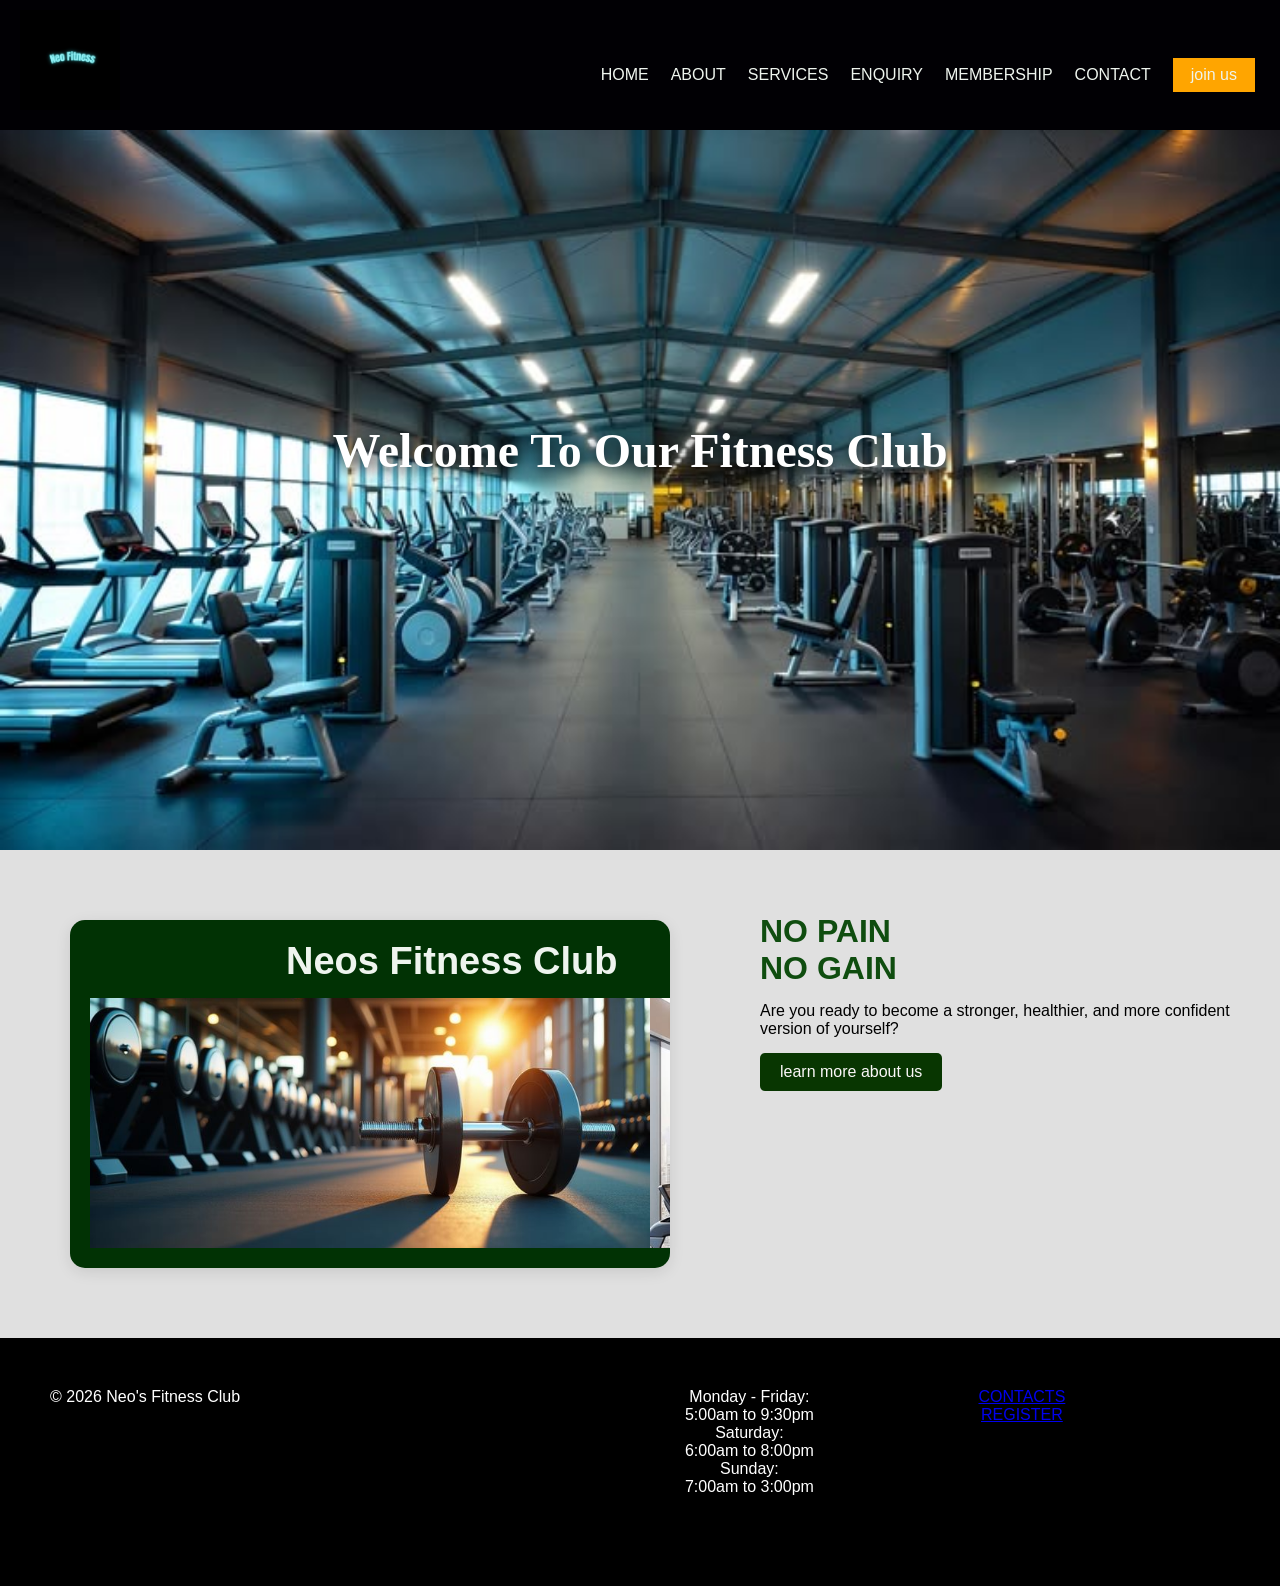
==== index.html @ 5f5af9d8 "added security" ====
<!DOCTYPE html>
<html lang="en">
<head>
  <meta charset="UTF-8">
  <meta name="viewport" content="width=device-width, initial-scale=1.0">
  <title>Neo's Fitness Club | Affordable Gym in Cape Town</title>
  <meta name="description" content="Join Neo's Fitness Club - Basic R199, Standard R500, Premium R700. Personal training, group classes, 24/7 access in Cape Town.">
  <meta name="keywords" content="Neo's Fitness Club, gym Cape Town, affordable gym, fitness club South Africa">
  <meta name="author" content="Neo's Fitness Club">

  <!-- Open Graph for SEO -->
  <meta property="og:title" content="Neo's Fitness Club">
  <meta property="og:description" content="Get fit with Neo's Team - Best gym deals in SA">
  <!-- Security Headers -->

   <!-- Security Headers - CORRECT VERSION -->
<meta http-equiv="Content-Security-Policy" content="default-src 'self'; script-src 'self' 'unsafe-inline' https://cdnjs.cloudflare.com; style-src 'self' 'unsafe-inline'; img-src 'self' data:;">
<meta http-equiv="X-Content-Type-Options" content="nosniff">

  
    <link rel="icon" href="data:,">
    <link rel="stylesheet" href="./CSS/styling.css">
    <script src="./JAVASCRIPT/jquery-3.7.1.min.js"></script>
    <script src="./JAVASCRIPT/script.js" differ></script>


</head>
<body class="home-page">
    
    <!-- Header contains the main navigation for the site -->

<header>
    
    <img src="../MEDIA/fitnesslogo.png" class="nav-logo" loading="lazy" alt="Neo's Fitness Club Logo" width="150" height="50">
    <div class="menu-toggle" id="menu-toggle">☰</div>

    <!-- Hamburger menu for mobile view -->
    <div class="hamburger-menu-inactive" id="hamburger-menu">
        <ul>
            <li><a href="index.html">HOME</a></li>
            <li><a href="/HTML/About.html">ABOUT</a></li>
            <li><a href="/HTML/Services.html">SERVICES</a></li>
            <li><a href="/HTML/Enquiry.html">ENQUIRY</a></li>
            <li><a href="/HTML/Membership.html">MEMBERSHIP</a></li>
            <li><a href="/HTML/Contact.html">CONTACT</a></li>
        </ul>
    </div>

    <!-- Main navigation menu for desktop view -->
    <nav id="main-nav">
    
    <ul class="nav-links" id="nav-links">
    <li><a href="index.html">HOME</a></li>
    <li><a href="/HTML/About.html">ABOUT</a></li>
    <li><a href="/HTML/Services.html">SERVICES</a></li>
    <li><a href="/HTML/Enquiry.html">ENQUIRY</a></li>
    <li><a href="/HTML/Membership.html">MEMBERSHIP</a></li>
    <li><a href="/HTML/Contact.html">CONTACT</a></li>
    <a id="join-btn" href="/HTML/Membership.html">join us</a>
    </ul>
</nav>
</header>
<div class="img-container">
<img id="hero-img" src="./MEDIA/heroimg.png" alt="hero">
 <div class="overlay-text">Welcome To Our Fitness Club</div>
</div>
    <!-- section content area for homepage -->
        <section>
<div class="page-wrapper">
            <div class="card">
                
                <!-- Introductory paragraph for the homepage -->
                <p id="intro-msg">Neos Fitness Club</p>

                <div class="container-img">
                    <div class="slider-wrapper">
                        <div class="image-list" id="imageList">
                        

                
                <img  src="./MEDIA/landingImage.png" alt="landingpage" class="image-item">

                <img  src="./MEDIA/interior.png" alt="interior" class="image-item">

                <img  src="./MEDIA/madidate.png" alt="madidate" class="image-item">

                <img  src="./MEDIA/yoga.png" alt="yoga" class="image-item">

                </div>
                </div>
                
       </div>
            </div>

            <div class="right-text">
                <h3>NO PAIN</h3>
                <h3>NO GAIN</h3>
                <p>Are you ready to become a stronger, healthier, and more confident version of yourself?</p>
                <a  href="./HTML/About.html" >learn more about us</a>
            </div>
            </div>
        </section>




    <!-- Footer section -->
    <footer id="home-footer">
        <p>&copy; 2026 Neo's Fitness Club</p>
        <h4>Opening Hours</h4>
        <p class="hours">
            Monday - Friday:<br>
            5:00am to 9:30pm<br>
            Saturday:<br>
            6:00am to 8:00pm<br>
            Sunday:<br>
            7:00am to 3:00pm 
            <p>
                <a href="./HTML/Contact Us Page.html">CONTACTS</a><br>
                <a href="./HTML/Membership Registration Page.html">REGISTER</a>
            </p>


        </p>
    

    </footer>



</body>
</html>
---- CSS/styling.css ----
/* NEO'S FITNESS CLUB */
*{
    padding: 0;
    margin: 0;
    box-sizing: border-box;
}
body{
    background-color: whitesmoke;
    font-family: Arial, Helvetica, sans-serif;
}
html { 
    scroll-behavior: smooth;

    
 }
/* header */

header{
    display: flex;
    justify-content: space-between;
    background-color: #010004;
    color: #eef4ee;
    align-items: center;    
    padding: 10px 20px;
    position: relative;
    z-index: 1000;
    
   
}
.logo-item{
    display: flex;
    align-items: center;
    list-style: none;
}
.nav-logo{
    width: 100px;
    height: 100px;
    margin-bottom: 10px;
}

/* HAMBURGER MENU */

/* HAMBURGER MENU LINKS */
#hamburger-menu{
    position: absolute;
    top: 60px;
    right: 0;
    width: 100%;
    background-color: #0e3c01;
    z-index: 1001;
}
#hamburger-menu ul {
    list-style: none;
    padding: 0;
    margin: 0;
    text-align: center;
    
}

#hamburger-menu ul li {
    margin: 12px 0;
    
}

#hamburger-menu ul li a {
    color: #ffffff;
    text-decoration: none;
    font-size: 15px;
    font-weight: 500;
    letter-spacing: 1.5px;
    z-index: 1002;
    font-family: Arial, sans-serif;
    transition: color 0.3s ease;
}

/* HOVER EFFECT */

#hamburger-menu ul li a:hover {
    color: #f94402;
}

/* HAMBURGER TOGGLE */
.menu-toggle {
    display: none;
    font-size: 32px;
    color: white;
    cursor: pointer;
    z-index: 1002;
    transition: color 0.3s ease;
    user-select: none;
}

.menu-toggle:hover {
    color: #52e83b;
}
/* SHOWING HAMBURGER ON MOBILE ONLY */

@media screen and (max-width: 480px) {
  .menu-toggle {
    display: block;
    position: absolute;
    top: 20px;
    right: 10px;
  }
  .nav-logo {
    width: 60px;
    height: 60px;
    margin-right: 90%;
    
    
  }

  /* Header relative positioning */
  header {
    position: relative;
    flex-direction: row ;
    justify-content: space-between;
    align-items:end;
  }

  /* Hide nav by default on mobile */
  #nav-links {
    display: none;
    position: absolute;
    top: 70px;
    left: 0;
    width: 100%;
    background: #161e16;
    flex-direction: column;
    padding: 20px 0;
    z-index: 1000;
  }

  /* Show when active class added by JS */

  #main-nav.active {
    display: flex;
  }

  #main-nav li {
    text-align: center;
    padding: 15px 0;
  }
}


.hamburger-menu-active {
    overflow: hidden;
    position: relative;
    display: block; /* Show on mobile */

}

.hamburger-menu-inactive {
    display: none; /* Hide on desktop */
}

/* NAVIGATION */

.nav-links{
    display: flex;
    align-items: center;
    gap: 22px;
    list-style: none;
    margin: 0;
    padding-top: 25px;
}
.nav-links li{
   position: relative;
}
.nav-links li a::after{
    content: '';
    position: absolute;
    width: 0%;
    height: 2px;
    background-color: #f05304cd;
    bottom: -4px;
    left: 0;
    font-size: medium;
    width: 0%;
    transition: width 0.3s;
}
.nav-links li a:hover::after{
    width: 100%;
}
#main-nav{
    position: flex;
    gap: 20px;
}


#main-nav a { 
     color: #eef4ee;
     font-family:'Gill Sans', 'Gill Sans MT', Calibri, 'Trebuchet MS', sans-serif;
     text-decoration: none;
     font-weight: 500;
     font-size: medium;
     transition: 0.3s;
     }
     
nav ul {
    text-decoration: none;
    margin: 0px;
    width: 100%;
    font-size: 15px;
    padding: 5px;   
    display: flex;
    flex-direction: row;
    list-style: none; 
    align-items: center;
    gap: 25px;

}
#main-nav a:hover {
    color: #ff6600;
}
#join-btn{
    background-color: orange;
    border: none;
    padding: 8px 18px;
    cursor: pointer;
    transition: 0.3s;
    animation: pulseBtn 2s infinite;
}

@keyframes pulseBtn{
    0%{
        transform: scale(1);
    }
    50%{
        transform: scale(1.08);
        box-sizing: 15px var(--white);
    }
    100%{
        transform: scale(1);
    }
}

#join-btn:hover{
    transform: scale(1.1);
    background-color: rgba(168, 69, 7, 0.782);
    color: white;
}



/* HERO SECTION */

#hero-img{
    display: block;
    width: 100%;
    height: 100%;
    border-radius: 0;
    object-fit: cover;
    animation: fadeSlideIn 1.0s ease-out;
}
    @keyframes fadeSlideIn {
        from{
            opacity: 0;
            transform: translateY(40px);
        }
        to{
            opacity: 1;
            transform: translateY(0)
        }
        
    };

.img-container{
    
    overflow: hidden;
    width: 100%;
    
   
}


p#intro-msg{
    font-family: 'Segoe UI', Tahoma, Geneva, Verdana, sans-serif;
    color: #eef4ee;
    font-size: 38px;
    margin-bottom: 15px;
    margin-left: 35%;
    font-weight: bold;
    
}
.overlay-text {
    position: absolute;
    top: 50%;
    left: 50%;
    color: white;
    font-family: 'Times New Roman', Times, serif;
    text-align: center;
    font-size: 3rem;
    font-weight: bold;
    text-shadow: 0px 4px 15px rgba(0, 0, 0, 0.933);
    transform: translate(-50%, -50%);
    animation: fadeUp 1.5s ease-out;
    z-index: 2;
    width: 90%;
}

@keyframes fadeUp {
    from {
        opacity: 0;
        transform: translate(-50%, -30%);
    }
    to {
        opacity: 1;
        transform: translate(-50%, -50%);
    }
}


/* IMAGE SLIDDER */

.slidder-wrapper{
    
    width: 100%;
    height: 250px;
    overflow: hidden;
    border-radius: 0 0 10px 10px;
   
}
.image-list{
    display: flex;
    width: 400%;
    height: 100%;

}
.image-item{
    width: 25%;
    height: 250px;
    flex-shrink: 0;
    object-fit: cover;
    cursor: pointer;
    transition: 0.3s;
}
.image-item:hover{
    filter: brightness(1.1);
}



.card {
    background-color: rgb(1, 50, 4);
    max-width: 350px;
    min-width: 600px;
    margin: 30px ;
    padding: 20px;
    border-radius: 15px;
    flex: 1;
    overflow: hidden;
    transition: 0.6s;
    box-shadow: 0 4px 15px rgba(0,0,0,0.1);
    
}
.card.reveal{
    opacity: 0;
    transform: translateY(50px);
}
.card.reveal.active{
    opacity: 1;
    transform: translateY(0);
}
.card:hover{
    transform: translateY(-10px) scale(1.02);
    box-shadow: 0 15px 30px #000500;
}
.page-wrapper{
    display:flex;
    gap: 40px;
    padding: 40px;
    max-width: 100%;
    align-items: flex-start;
    background-color: #e0e0e0;
    overflow: hidden;
}

/* RIGHT TEXT */

.right-text{
    flex: 1;
    min-width: 250px;
    padding-left: 20px;
    margin-top: 23px;
}
.right-text h3{
    color: #0f4d0f;
    font-size: 2rem;
}
.right-text p{
    margin-top: 15px;
}
.right-text a{
    display: inline-block;
    margin-top: 15px;
    font-size: medium;
    background-color: #083601;
    padding: 10px 20px;
    border-radius: 5px;
    text-decoration: none;
    color: #fbf8f8;
    transition: 0.3s;
}
.right-text a:hover{
    color: #000500;
    background-color: orange;
    transform: translateX(5px);
}


/*  768px to 1024px */
@media(min-width:768px) and (max-width:1024px){

.img-container{
    position: relative;
    height:300px
}
.overlay-text{
    font-size: 50px;
    margin: 0 auto;
    width:80%;
    white-space:normal
}
.page-wrapper{
    flex-direction: column;
}
.image-item{
    width:150px;
    height:100px;
}
.right-text h3{
    font-size:30px
}
.right-text{
    padding-left: 10px;
    margin-top: 15px;
}
.card{
    max-width:100%;
    min-width:100%;
    margin: 0px;
    margin-top: 30px;
    padding:15px;
    padding-top: 30px;
}
}

/* MOBILE - <768px */
@media(max-width:767px){

.img-container{
    height:220px
}
.overlay-text{
    font-size:20px ;
    padding:8px 10px ;
    width:90% ;
    white-space:normal ;
    line-height:1.3 ;
    flex-direction:column;
  }
.page-wrapper{
    flex-direction:column;
    padding:0 15px;
}
.card,.right-text{
    width:100%
}
.nav-logo{
    width: 60px;
    height: 60px;
}
  .menu-toggle{
    display:block;
}
  .home-page nav{
    display:none;
    position:absolute;
    top:50px;
    left:0;
    width:100%;
    background:#010827
}
   nav.active{
    display:flex
}
   .nav-links{
    flex-direction:column;
    width:100%
}
}

/* SMALL MOBILE - <480px */
@media(max-width:480px){
.img-container{
    height:180px;
    position:relative;
}
.overlay-text{
    font-size:20px;
    padding:8px 10px;
    width:90%;
}
.card{
    max-width:100%;
    min-width:100%;
    margin: 0px;
    margin-top: 30px;
    padding:15px;
    padding-top: 30px;  
}
.right-text{
    margin-bottom: 20px;
}

}

/* TABLE */

.schedule-controls {
    display: flex;
    flex-wrap: wrap;
    gap: 12px;
    margin: 20px 0;
}

.schedule-controls select {
    padding: 12px 16px;
    font-size: 1rem;
    border: 1px solid #dde2e8;
    border-radius: 8px;
    background: #fff;
    cursor: pointer;
}

.schedule-table {
    width: 100%;
    border-collapse: collapse;
    background: #fff;
    border-radius: 12px;
    overflow: hidden;
    box-shadow: 0 10px 30px rgba(20, 33, 61, 0.1);
}

.schedule-table th {
    padding: 16px;
    text-align: left;
    font-size: 0.85rem;
    text-transform: uppercase;
    letter-spacing: 1.5px;
    color: #fff;
    background: #14213d;
}

.schedule-table td {
    padding: 16px;
    color: #4a5565;
    border-bottom: 1px solid #eef1f5;
}

.schedule-table tbody tr:nth-child(even) {
    background: #f8f9fb;
}

.schedule-table tbody tr:hover {
    background: #fff3ed;
}

.level-badge {
    display: inline-block;
    padding: 4px 12px;
    font-size: 0.8rem;
    font-weight: 600;
    border-radius: 20px;
}

.level-badge.all-levels {
    color: #1b5e20;
    background: #e8f5e9;
}

.level-badge.beginner {
    color: #0d47a1;
    background: #e3f2fd;
}

.level-badge.intermediate {
    color: #e65100;
    background: #fff3e0;
}

.no-classes {
    text-align: center;
    padding: 30px;
}

@media (max-width: 768px) {

    .schedule-table thead {
        display: none;
    }

    .schedule-table,
    .schedule-table tbody,
    .schedule-table tr,
    .schedule-table td {
        display: block;
        width: 100%;
        box-sizing: border-box;
    }

    .schedule-table tr {
        margin-bottom: 15px;
        border-radius: 12px;
        box-shadow: 0 4px 14px rgba(20, 33, 61, 0.1);
    }

    .schedule-table td {
        display: flex;
        justify-content: space-between;
        gap: 15px;
        text-align: right;
    }

    .schedule-table td::before {
        content: attr(data-label);
        font-weight: 700;
        text-align: left;
        color: #14213d;
    }
}


/* FIX HUGE GALLERY IMAGES */
.gallery-grid {
    display: grid;
    grid-template-columns: 1fr 1fr;
    gap: 15px;
}
.gallery-grid img {
    width: 100%;
    height: 200px ;
    object-fit: cover;
    border-radius: 10px;
    display: block;
}

/* Aesthetic Form - Membership */

form label {
    display: block;
    margin-top: 12px;
    font-weight: bold;
    color: #3a2e2a;
}
form input[type="text"], form input[type="email"], 
form input[type="tel"], form input[type="date"], form select {
    display: flex;
    width: 35%;
    padding: 10px;
    margin-top: 5px;
    border: 1px solid #e8ddd0;
    border-radius: 6px;
    background: white;
    box-sizing: border-box;
}
form button {
    margin-top: 20px;
    background: orange;
    color: white;
    border: none;
    padding: 12px 25px;
    border-radius: 6px;
    cursor: pointer;
    font-size: 16px;
}
form button:hover {
    background: #3a2e2a;
}
.radio-group {
    margin: 15px 0;
    background: white;
    padding: 15px;
    border-radius: 6px;
    border: 1px solid #e8ddd0;
}
.contact-grid {
    display: grid;
    grid-template-columns: 1fr 1fr;
    gap: 30px;
    margin-top: 20px;
}
textarea {
    width: 100%;
    padding: 10px;
    border: 1px solid #e8ddd0;
    border-radius: 6px;
    box-sizing: border-box;
}





  


/* FOOTERs */

footer {
    display: flex;
    justify-content: space-between;
    background-color: black;
    padding: 50px;
}
footer p{
    color: white;
    text-align: center;

}
#home-footer p{
    margin-bottom: 40px;

}
    


/* -------------------------------------------------------
   2.5 VISUAL STYLES - Professional Backgrounds
   color, background-color, border, box-shadow
   :hover, :focus, :active
   ------------------------------------------------------- */
.logo {
    font-family: 'Oswald', sans-serif;
    font-size: 1.9rem;
    font-weight: 800;
    letter-spacing: 1px;
    color: white;
}
.logo span { color: var(--red); }

.btn {
    display: inline-block;
    background-color: var(--red);
    color: white;
    border: 2px solid var(--red);
    padding: 0.9em 2.2em;
    font-weight: 700;
    letter-spacing: 1px;
    text-transform: uppercase;
    border-radius: 2px;
    box-shadow: 0 8px 20px rgba(225, 6, 0, 0.3);
    transition: all 0.3s ease;
}

.class-card {
    background-color: #ffffff;
    border: 1px solid var(--light-grey);
    border-left: 4px solid var(--red);
    border-radius: 4px;
    padding: 2rem;
    box-shadow: 0 10px 30px rgba(0,0,0,0.05);
    transition: all 0.3s ease;
}

/* Professional hover states */

.btn:hover {
    background-color: var(--red-hover);
    border-color: var(--red-hover);
    box-shadow: 0 12px 30px rgba(225, 6, 0, 0.4);
    transform: translateY(-3px);
}
.btn:active {
    transform: translateY(0px);
    box-shadow: 0 4px 10px rgba(0,0,0,0.2);
}

.class-card:hover {
    transform: translateY(-8px);
    border-left-color: var(--black);
    box-shadow: 0 20px 40px rgba(0,0,0,0.1);
}



/* -------------------------------------------------------
   3.1 BREAKPOINTS + 3.2 RELATIVE UNITS (rem, em, %)
   ------------------------------------------------------- */

    

@media screen and (max-width: 480px) {
    h1 { font-size: 2.8rem; }
    .hero {
        grid-template-areas: "content" "image";
        grid-template-columns: 1fr;
        min-height: auto;
        text-align: center;
    }
    .container { 
        grid-template-columns: 1fr;
         width: 95%; 
        }
}

@media screen and (max-width: 480px) {
    header { flex-direction: column;
             gap: 1rem;
         }
    nav ul { flex-direction: column;
             gap: 1rem;
             text-align: center;
         }
    .classes-wrapper { 
        flex-direction: column;
     }
    footer { 
        flex-direction: column;
        gap: 2rem;
        text-align: center;
         }
    h1 { 
        font-size: 2.2rem;
     }
    .hero {
         padding: 3rem 5%; 
    }
}
/* ABOUT PAGE */

/* card-box */

.card-box{
    padding: 15px;
    margin: auto;
 

}
.card-box h2{
    text-align: center;
}
.card-box p {
    font-family: Arial, Helvetica, sans-serif;
    color: black;
    padding: 10px;
    margin-left: 25px;
    font-size: larger;
    font-weight: 600;
}

.card-box h4{
    font-family:Georgia, 'Times New Roman', Times, serif;
    font-size: large;
}
.card-box span{
    padding: 5px;
    font-family:Verdana, Geneva, Tahoma, sans-serif;
    font-size: medium;
}

/* ACCORDION */

.accordion-container{
    max-width: 600px;
    margin: 20px;
}

.accordion-item{
    border: 1px solid black;
    margin-bottom: 5px;
    border-radius: 4px;
    overflow: hidden;
}

.accordion-header{
    background-color: #022b01;
    color: #fefefd;
    padding: 15px;
    cursor: pointer;
    display: flex;
    justify-content: space-between;
    font-weight: bold;
    user-select: none;
    transition: background-color 0.2s ease;
}
.accordion-header:hover{
    background-color: #026604cd;
}

/* Active header */
.accordion-header.active{
    background-color: #01361c;
    color: #d9e8d0;
}
.accordion-content{
    display: none;
    padding: 18px;
    background-color: rgba(2, 139, 107, 0.367);
    border-top: 1px solid black;
}
.accordion-content p{
    color: rgb(9, 4, 4);
}
@media (max-width: 768px) {

    .nav-links {
        flex-direction: column;
        align-items: center;
        gap: 10px;
    }

    #join-btn {
        display: inline-block;
        margin-top: 10px;
    }

    .card-box {
        width: 90%;
        padding: 15px;
        margin: 20px auto;
    }

    .accordion-header {
        font-size: 16px;
        padding: 12px;
    }

    .accordion-content p {
        font-size: 14px;
        line-height: 1.5;
    }

    #home-footer {
        text-align: center;
        padding: 20px 10px;
    }
}
@media (max-width: 480px) {
    

    #about-intro {
        font-size: 18px;
    }

    .card-box h2 {
        font-size: 25px;
    }
}

/* SERVICES PAGE */

.service-title {
    text-align: center;
    margin: 35px 20px 25px;
}

.service-title h2 {
    margin-bottom: 10px;
    font-size: 32px;
}

.service-title p {
    line-height: 1.6;
}

/* Main container for all service cards */

.service-wrapper {
    display: flex;
    flex-direction: column;
    gap: 25px;
    width: 100%;
    max-width: 1400px;
    margin: 0 auto;
    padding: 20px;
    box-sizing: border-box;
}

/* Individual service card */

.service-card {
    display: grid;
    grid-template-columns: 150px minmax(0, 1fr) 280px;
    align-items: start;
    gap: 20px;
    width: 100%;
    padding: 20px;
    box-sizing: border-box;
    background-color: #f8f8f8;
    border-radius: 12px;
    box-shadow: 0 3px 12px rgba(0, 0, 0, 0.08);
}

/* Service name */

.service-card h4 {
    margin: 0;
    padding-top: 5px;
    font-size: 20px;
    line-height: 1.4;
}

/* Gallery containers */

.gallery-container {
    width: 100%;
    min-width: 0;
    position: relative;
}

.gallery-slider {
    width: 100%;
    min-width: 0;
}

.gallery-list {
    display: flex;
    gap: 12px;
    width: 100%;
    min-width: 0;
    overflow-x: auto;
    overflow-y: hidden;
    padding-bottom: 12px;
    scroll-behavior: smooth;
    scroll-snap-type: x mandatory;
    -webkit-overflow-scrolling: touch;
    scrollbar-width: thin;
}

/* Individual gallery images */

.gallery-item {
    display: block;
    flex: 0 0 240px;
    width: 240px;
    height: 180px;
    object-fit: cover;
    border-radius: 10px;
    scroll-snap-align: start;
}

/* Description beside each gallery */

.service-description {
    margin: 0;
    font-size: 15px;
    line-height: 1.7;
}

/* TABLET LAYOUT */

@media (max-width: 1000px) {
    .service-card {
        grid-template-columns: 120px minmax(0, 1fr);
        gap: 15px;
    }

    .service-description {
        grid-column: 2;
    }

    .gallery-item {
        flex-basis: 220px;
        width: 220px;
    }
}

/* MOBILE LAYOUT  */

@media (max-width: 480px) {
    .service-title h2 {
        font-size: 26px;
    }

    .service-wrapper {
        padding: 12px;
        gap: 20px;
    }

    .service-card {
        grid-template-columns: minmax(0, 1fr);
        gap: 15px;
        padding: 15px;
    }

    .service-card h4 {
        font-size: 20px;
    }

    .service-description {
        grid-column: 1;
        font-size: 14px;
    }

    .gallery-item {
        flex: 0 0 85%;
        width: 85%;
        height: 200px;
    }
}

/* REGISTRATION FORM */

main.registration-container{
    padding: 25px;
    background-color: rgba(245, 246, 246, 0.7);
}
.registration-msg{
    padding: 10px;
    color: #0a0a0a;
    font-size: 40px;
    font-weight:800;
    font-family:'Franklin Gothic Medium', 'Arial Narrow', Arial, sans-serif;
    font-size: 30px;
}
.registration-msg h1{
    color: #080808;
    font-family:'Gill Sans', 'Gill Sans MT', Calibri, 'Trebuchet MS', sans-serif;
    border-radius: 4px;
    text-align: center;
}
.registration-form{
    background: url(../MEDIA/aestheticbackground.png);
    padding: 18px;
    border-radius: 20px;
    margin-bottom: 20px;
}
.registration-form h3{
    color: whitesmoke;
    font-family: cursive;
    font-size: 40px;
}
.registration-form label{
    color: white;
    font-family:serif;
    font-size: larger;
    width: 60%;
}
.registration-form p{
    color: whitesmoke;
}

.registration-form #note{
    color: red;  
}.radio-group label{
    color:#eaf4ea

}
.radio-group{
   justify-content: center;
   background-color: #020906d7;
   font-family: 'Gill Sans', 'Gill Sans MT', Calibri, 'Trebuchet MS', sans-serif;

}
input[type="text"], input[type="email"], input[type="tel"], input[type="date"], select {
    width: 100%;
    max-width: 100%;
    padding: 10px;
    margin-top: 5px;
    border: 1px solid #e8ddd0;
    border-radius: 6px;
    background: white;
    box-sizing: border-box;
}
/* MEDIA QUERIES FOR RESPONSIVE DESIGN */

@media screen and (max-width: 768px) {
  #registration-form {
    width: 95% ;
    max-width: 100% ;
    margin: 0 auto ;
    padding: 15px ;
    box-sizing: border-box ;
  }

  #registration-form .details {
    width: 100% ;
    min-width: 100% ;
    max-width: 100% ;
    display: block ;
    box-sizing: border-box ;
    padding: 14px 12px ;
    font-size: 16px ;
  }

  #registration-form label {
    display: block ;
    width: 100% ;
    margin-top: 10px ;
  }
}
 /* MEDIA QUERIES FOR SMALLER SCREENS */

@media (max-width: 480px) {

    .registration-msg h1 {
        font-size: 1.6rem;
    }

    .registration-form h3 {
        font-size: 1.1rem;
    }

    #membershipPrice {
        font-size: 1rem;
    }
    input[type="text"], input[type="email"], input[type="tel"], input[type="date"], select {
        width: 100%;
        max-width: 100%;
        font-size: 14px;
        padding: 8px;
    }
}

/* search and filter controls for services page */

.service-controls {
    display: flex;
    flex-wrap: wrap;
    gap: 12px;
    justify-content: center;
    margin: 20px auto;
    padding: 0 15px;
}

.service-controls input,
.service-controls select {
    padding: 12px 16px;
    font-size: 1rem;
    border: 1px solid #dde2e8;
    border-radius: 8px;
}

.service-controls input {
    flex: 1 1 250px;
    max-width: 400px;
}

#service-count {
    text-align: center;
    margin-bottom: 10px;
}

.no-results {
    text-align: center;
    font-size: 1.1rem;
    padding: 40px 15px;
}


/* CLASS TIMETABLE */

.class-schedule{
    display: block;
    background-color: rgba(1, 66, 7, 0.984);
    padding-bottom: 15px;
    margin-bottom: 50px;
    position: sticky;
    transition: all;
    
}
.class-schedule h1{
    padding: 10px;
    color: #fefefe;
    margin-left: 35%;
    
}
.class-schedule h2{
    color: #fdf9f9;
    margin-left: 10px;
}
.class-schedule p{
    margin-left: 10px;
    color: rgb(255, 254, 254);
}
.class-schedule #note{
    color: red;
    font-style: italic;
    margin-left: 10px;
}

/* Gallery container */


/* Lightbox inside the gallery */
.gallery-lightbox {
    display: none;
    position: absolute;
    inset: 0;
    width: 100%;
    height: 100%;
    box-sizing: border-box;
    background: rgba(0, 0, 0, 0.92);
    border-radius: 12px;
    align-items: center;
    justify-content: center;
    z-index: 10;
}

/* Enlarged image */
.lightbox-image {
    max-width: 85%;
    max-height: 85%;
    object-fit: contain;
}

/* Lightbox buttons */
.gallery-item {
    cursor: pointer;
}

.lightbox {
    display: none;
    position: fixed;
    top: 0;
    left: 0;
    width: 100%;
    height: 100%;
    background: rgba(0, 0, 0, 0.85);
    justify-content: center;
    align-items: center;
    z-index: 1000;
}

.lightbox.open {
    display: flex;
}

.lightbox-image {
    max-width: 80%;
    max-height: 85%;
    border-radius: 6px;
}

.lightbox-close,
.lightbox-prev,
.lightbox-next {
    background: none;
    border: none;
    color: #fff;
    font-size: 40px;
    cursor: pointer;
    padding: 20px;
}

.lightbox-close {
    position: absolute;
    top: 10px;
    right: 20px;
}

/* ===== Page ===== */
.contact-page {
    --accent: #ff5a1f;
    --accent-dark: #e04a12;
    --navy: #14213d;
    --text: #4a5565;
    --border: #dde2e8;
    background: linear-gradient(180deg, #eef1f5 0%, #f8f9fb 100%);
}

/* ===== Card ===== */
.contact-page .contact-card {
    max-width: 1050px;
    margin: 50px auto;
    padding: 50px;
    background: #fff;
    border-radius: 20px;
    box-shadow: 0 20px 50px rgba(20, 33, 61, 0.12);
}

.contact-page .contact-card h1 {
    font-size: 2.6rem;
    color: var(--navy);
    margin-bottom: 10px;
}

.contact-page .contact-card h1::after {
    content: "";
    display: block;
    width: 70px;
    height: 4px;
    margin-top: 12px;
    background: var(--accent);
    border-radius: 2px;
}

.contact-page .contact-card > h2 {
    font-size: 1.4rem;
    color: var(--navy);
    margin-top: 30px;
}

.contact-page .contact-card > p {
    color: var(--text);
    line-height: 1.8;
    max-width: 700px;
}

/* ===== Two-panel layout ===== */
.contact-page .contact-grid {
    display: grid;
    grid-template-columns: 1fr 1.2fr;
    gap: 40px;
    margin-top: 40px;
}

/* ===== Left panel: contact details ===== */
.contact-info {
    position: relative;
    overflow: hidden;
    padding: 40px 35px;
    background: var(--navy);
    border-radius: 16px;
}

.contact-info::after {
    content: "";
    position: absolute;
    right: -60px;
    bottom: -60px;
    width: 200px;
    height: 200px;
    border-radius: 50%;
    background: var(--accent);
    opacity: 0.18;
}

.contact-info h3 {
    margin-top: 28px;
    font-size: 0.85rem;
    text-transform: uppercase;
    letter-spacing: 2px;
    color: var(--accent);
}

.contact-info h3:first-child {
    margin-top: 0;
}

.contact-info p {
    position: relative;
    z-index: 1;
    margin-top: 8px;
    color: #e8ecf3;
    line-height: 1.8;
    font-size: 1.05rem;
}

/* ===== Right panel: form ===== */
.contact-card form h3,
.contact-grid > div:last-child > h3 {
    margin-bottom: 20px;
    font-size: 1.4rem;
    color: var(--navy);
}

.contact-card form label {
    display: block;
    margin-bottom: 6px;
    font-size: 0.9rem;
    font-weight: 600;
    color: var(--navy);
}

.contact-card form input,
.contact-card form textarea {
    display: block;
    width: 100%;
    box-sizing: border-box;
    margin-bottom: 18px;
    padding: 14px 16px;
    font-size: 1rem;
    font-family: inherit;
    color: var(--navy);
    background: #f8f9fb;
    border: 1px solid var(--border);
    border-radius: 8px;
    transition: border-color 0.2s, box-shadow 0.2s, background 0.2s;
}

.contact-card form input:focus,
.contact-card form textarea:focus {
    outline: none;
    background: #fff;
    border-color: var(--accent);
    box-shadow: 0 0 0 4px rgba(255, 90, 31, 0.15);
}

.contact-card form button {
    padding: 14px 32px;
    font-size: 1rem;
    font-weight: 600;
    color: #fff;
    background: var(--accent);
    border: none;
    border-radius: 8px;
    cursor: pointer;
    transition: background 0.2s, transform 0.2s, box-shadow 0.2s;
}

.contact-card form button:hover {
    background: var(--accent-dark);
    transform: translateY(-2px);
    box-shadow: 0 8px 18px rgba(255, 90, 31, 0.3);
}

/* ===== Form messages ===== */
#form-message {
    margin-top: 14px;
    font-weight: 600;
}
#form-message:empty {
    display: none;
}

.contact-page #form-message.success {
    color: #2e7d32;
}

.contact-page #form-message.error {
    color: #c62828;
}
.email-btn {
    display: inline-block;
    background-color: #129826b0;
    color: white;
    padding: 5px 10px;
    margin-top: 10px;
    text-decoration: none;
    border-radius: 5px;
}

.email-btn:hover {
    background-color: #ef7605;
}
.contact-phone a {
    color: #faf7f7;
    text-decoration: none;
    transition: 0.3s ease;
}

.contact-phone a:hover {
    color: #f47703;
    text-decoration: underline;
}

/* ===== Map ===== */
.map-section {
    padding: 30px 20px 60px;
    text-align: center;
}

.map-section h2 {
    font-size: 1.8rem;
    color: var(--navy);
}

#map {
    height: 420px;
    width: 100%;
    max-width: 1050px;
    margin: 20px auto 0;
    border-radius: 16px;
    border: 4px solid #fff;
    box-shadow: 0 15px 40px rgba(20, 33, 61, 0.15);
}

/* ===== Media queries (keep these LAST) ===== */
@media (max-width: 768px) {

    .contact-page .contact-card {
        margin: 20px 12px;
        padding: 25px 18px;
    }

    .contact-page .contact-grid {
        grid-template-columns: 1fr;
        gap: 30px;
    }

    .contact-page .contact-card h1 {
        font-size: 2rem;
    }

    .contact-info {
        padding: 30px 22px;
    }

    .contact-card form input,
    .contact-card form textarea {
        font-size: 16px;
    }

    .contact-card form button {
        width: 100%;
    }

    #map {
        height: 300px;
    }
}

@media (max-width: 480px) {

    .contact-page .contact-card h1 {
        font-size: 1.6rem;
    }

    .contact-page .contact-card > h2 {
        font-size: 1.2rem;
    }
}

/* ===== Enquiry page: colours and background ===== */
.enquiry-body {
    --accent: #ff5a1f;
    --accent-dark: #e04a12;
    --navy: #14213d;
    --text: #4a5565;
    --border: #dde2e8;
    background: linear-gradient(180deg, #eef1f5 0%, #f8f9fb 100%);
}

/* ===== Card ===== */
.enquiry-body .enquiry-container {
    max-width: 800px;
    margin: 50px auto;
    padding: 50px;
    background: #fff;
    border-radius: 20px;
    box-shadow: 0 20px 50px rgba(20, 33, 61, 0.12);
}

/* ===== Heading ===== */
.enquiry-body .enquiry-heading h1 {
    font-size: 2.6rem;
    color: var(--navy);
    margin-bottom: 10px;
}

.enquiry-body .enquiry-heading h1::after {
    content: "";
    display: block;
    width: 70px;
    height: 4px;
    margin-top: 12px;
    background: var(--accent);
    border-radius: 2px;
}

.enquiry-body .enquiry-heading p {
    color: var(--text);
    line-height: 1.8;
    max-width: 700px;
    margin-bottom: 30px;
}

/* ===== Form ===== */
.enquiry-body .form-group {
    margin-bottom: 18px;
}

.enquiry-body .form-group label {
    display: block;
    margin-bottom: 6px;
    font-size: 0.9rem;
    font-weight: 600;
    color: var(--navy);
}

.enquiry-body .form-group input,
.enquiry-body .form-group select,
.enquiry-body .form-group textarea {
    display: block;
    width: 100%;
    box-sizing: border-box;
    padding: 14px 16px;
    font-size: 1rem;
    font-family: inherit;
    color: var(--navy);
    background: #f8f9fb;
    border: 1px solid var(--border);
    border-radius: 8px;
    transition: border-color 0.2s, box-shadow 0.2s, background 0.2s;
}

.enquiry-body .form-group textarea {
    resize: vertical;
}

.enquiry-body .form-group input:focus,
.enquiry-body .form-group select:focus,
.enquiry-body .form-group textarea:focus {
    outline: none;
    background: #fff;
    border-color: var(--accent);
    box-shadow: 0 0 0 4px rgba(255, 90, 31, 0.15);
}

/* ===== Button ===== */
.enquiry-body .submit-btn {
    padding: 14px 32px;
    font-size: 1rem;
    font-weight: 600;
    color: #fff;
    background: var(--accent);
    border: none;
    border-radius: 8px;
    cursor: pointer;
    transition: background 0.2s, transform 0.2s, box-shadow 0.2s;
}

.enquiry-body .submit-btn:hover {
    background: var(--accent-dark);
    transform: translateY(-2px);
    box-shadow: 0 8px 18px rgba(255, 90, 31, 0.3);
}

/* ===== Response message ===== */
.enquiry-body #formResponse {
    margin-top: 18px;
    padding: 12px 16px;
    font-weight: 600;
    color: #1b5e20;
    background: #e8f5e9;
    border-left: 4px solid #2e7d32;
    border-radius: 6px;
}

.enquiry-body #formResponse:empty {
    display: none;
}

/* ===== Media queries (keep these LAST) ===== */
@media (max-width: 768px) {

    .enquiry-body .enquiry-container {
        margin: 20px 12px;
        padding: 25px 18px;
    }

    .enquiry-body .enquiry-heading h1 {
        font-size: 2rem;
    }

    .enquiry-body .form-group input,
    .enquiry-body .form-group select,
    .enquiry-body .form-group textarea {
        font-size: 16px;
    }

    .enquiry-body .submit-btn {
        width: 100%;
    }
}

@media (max-width: 480px) {

    .enquiry-body .enquiry-heading h1 {
        font-size: 1.6rem;
    }
}
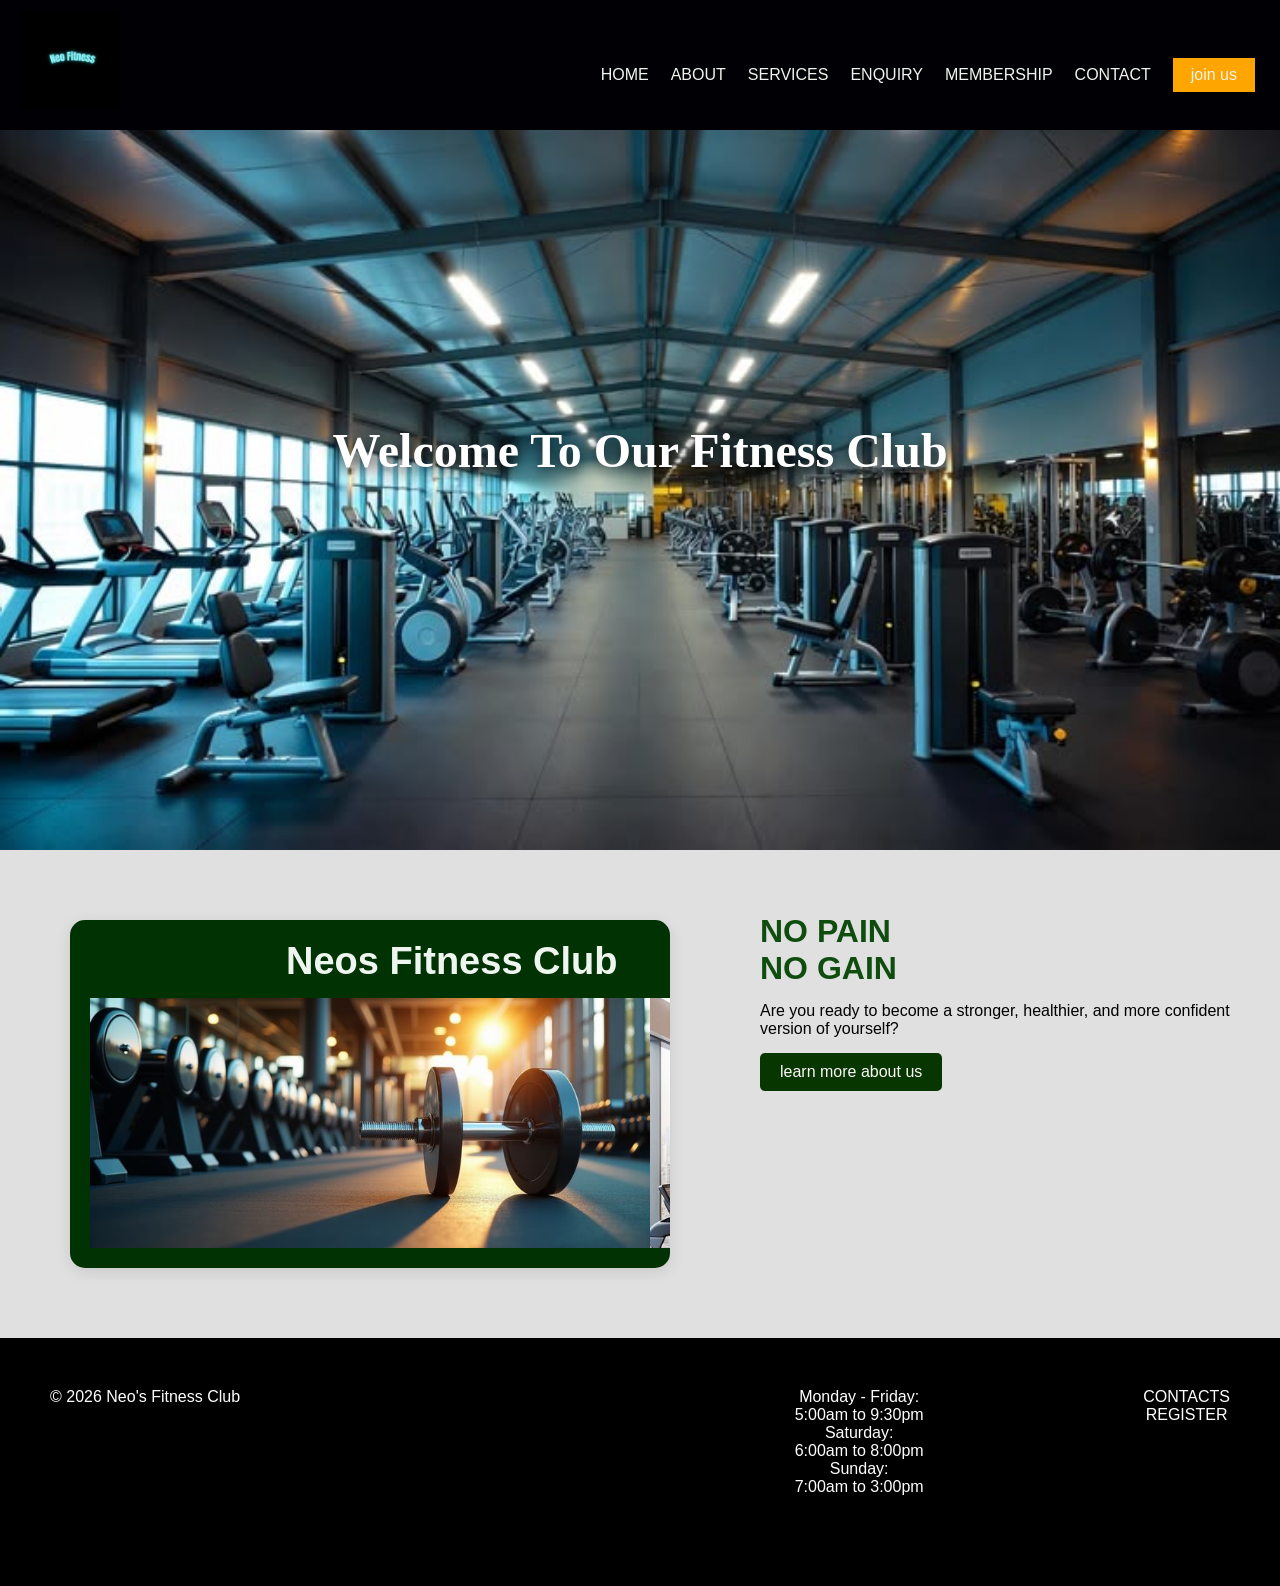
==== commit bb543418: "styled footer & about page animation" ====
--- a/index.html
+++ b/index.html
@@ -116,17 +116,10 @@
             Sunday:<br>
             7:00am to 3:00pm 
             <p>
-                <a href="./HTML/Contact Us Page.html">CONTACTS</a><br>
-                <a href="./HTML/Membership Registration Page.html">REGISTER</a>
+                <a href="./HTML/Contact.html">CONTACTS</a><br>
+                <a href="./HTML/Membership.html">REGISTER</a>
             </p>
 
-
-        </p>
-    
-
     </footer>
-
-
-
 </body>
 </html>
--- a/CSS/styling.css
+++ b/CSS/styling.css
@@ -699,14 +699,6 @@
     border-radius: 6px;
     box-sizing: border-box;
 }
-
-
-
-
-
-  
-
-
 /* FOOTERs */
 
 footer {
@@ -720,40 +712,21 @@
     text-align: center;
 
 }
+footer a{
+    color: white;
+    text-decoration: none;
+}
+footer a:hover{
+    color: orange;
+}
 #home-footer p{
     margin-bottom: 40px;
 
 }
-    
-
-
-/* -------------------------------------------------------
-   2.5 VISUAL STYLES - Professional Backgrounds
-   color, background-color, border, box-shadow
-   :hover, :focus, :active
-   ------------------------------------------------------- */
-.logo {
-    font-family: 'Oswald', sans-serif;
-    font-size: 1.9rem;
-    font-weight: 800;
-    letter-spacing: 1px;
-    color: white;
-}
-.logo span { color: var(--red); }
-
-.btn {
-    display: inline-block;
-    background-color: var(--red);
-    color: white;
-    border: 2px solid var(--red);
-    padding: 0.9em 2.2em;
-    font-weight: 700;
-    letter-spacing: 1px;
-    text-transform: uppercase;
-    border-radius: 2px;
-    box-shadow: 0 8px 20px rgba(225, 6, 0, 0.3);
-    transition: all 0.3s ease;
-}
+
+
+
+
 
 .class-card {
     background-color: #ffffff;
@@ -836,8 +809,6 @@
 .card-box{
     padding: 15px;
     margin: auto;
- 
-
 }
 .card-box h2{
     text-align: center;
@@ -868,41 +839,78 @@
     margin: 20px;
 }
 
-.accordion-item{
-    border: 1px solid black;
-    margin-bottom: 5px;
-    border-radius: 4px;
-    overflow: hidden;
-}
-
-.accordion-header{
-    background-color: #022b01;
-    color: #fefefd;
-    padding: 15px;
-    cursor: pointer;
-    display: flex;
-    justify-content: space-between;
-    font-weight: bold;
-    user-select: none;
-    transition: background-color 0.2s ease;
-}
-.accordion-header:hover{
-    background-color: #026604cd;
-}
-
-/* Active header */
-.accordion-header.active{
-    background-color: #01361c;
-    color: #d9e8d0;
-}
-.accordion-content{
-    display: none;
-    padding: 18px;
-    background-color: rgba(2, 139, 107, 0.367);
-    border-top: 1px solid black;
-}
-.accordion-content p{
-    color: rgb(9, 4, 4);
+/* =========================================
+   ABOUT US - ANIMATED VERSION
+   ========================================= */
+.card-box h2 {
+  opacity: 0;
+  transform: translateY(-20px);
+  animation: slideDown 0.6s ease forwards;
+}
+
+#about-intro {
+  opacity: 0;
+  transform: translateY(20px);
+  animation: slideUp 0.6s ease 0.3s forwards;
+}
+
+.accordion-container .accordion-item {
+  opacity: 0;
+  transform: translateY(20px);
+  animation: slideUp 0.5s ease forwards;
+}
+
+/* Stagger each accordion */
+.accordion-item:nth-child(1) { animation-delay: 0.5s; }
+.accordion-item:nth-child(2) { animation-delay: 0.7s; }
+.accordion-item:nth-child(3) { animation-delay: 0.9s; }
+.accordion-item:nth-child(4) { animation-delay: 1.1s; }
+
+@keyframes slideDown {
+  to { opacity: 1; transform: translateY(0); }
+}
+@keyframes slideUp {
+  to { opacity: 1; transform: translateY(0); }
+}
+
+/* Accordion animation */
+.accordion-header {
+  cursor: pointer;
+  transition: background 0.3s ease;
+}
+
+.accordion-header {
+  cursor: pointer;
+  transition: transform 0.2s ease, box-shadow 0.2s ease;
+}
+
+.accordion-header:hover {
+    background-color: #073802;
+  transform: translateX(5px);
+  box-shadow: 0 2px 8px rgba(0,0,0,0.1);
+  
+}
+
+.accordion-content {
+  max-height: 0;
+  overflow: hidden;
+  opacity: 0;
+  transition: max-height 0.4s ease, opacity 0.3s ease, padding 0.3s ease;
+}
+
+.accordion-content.active {
+  opacity: 1;
+  max-height: 500px;
+  padding: 15px 0;
+}
+
+.accordion-icon {
+  transition: transform 0.3s ease;
+  display: inline-block;
+}
+
+.accordion-icon.rotate {
+  transform: rotate(45deg);
 }
 @media (max-width: 768px) {
 
